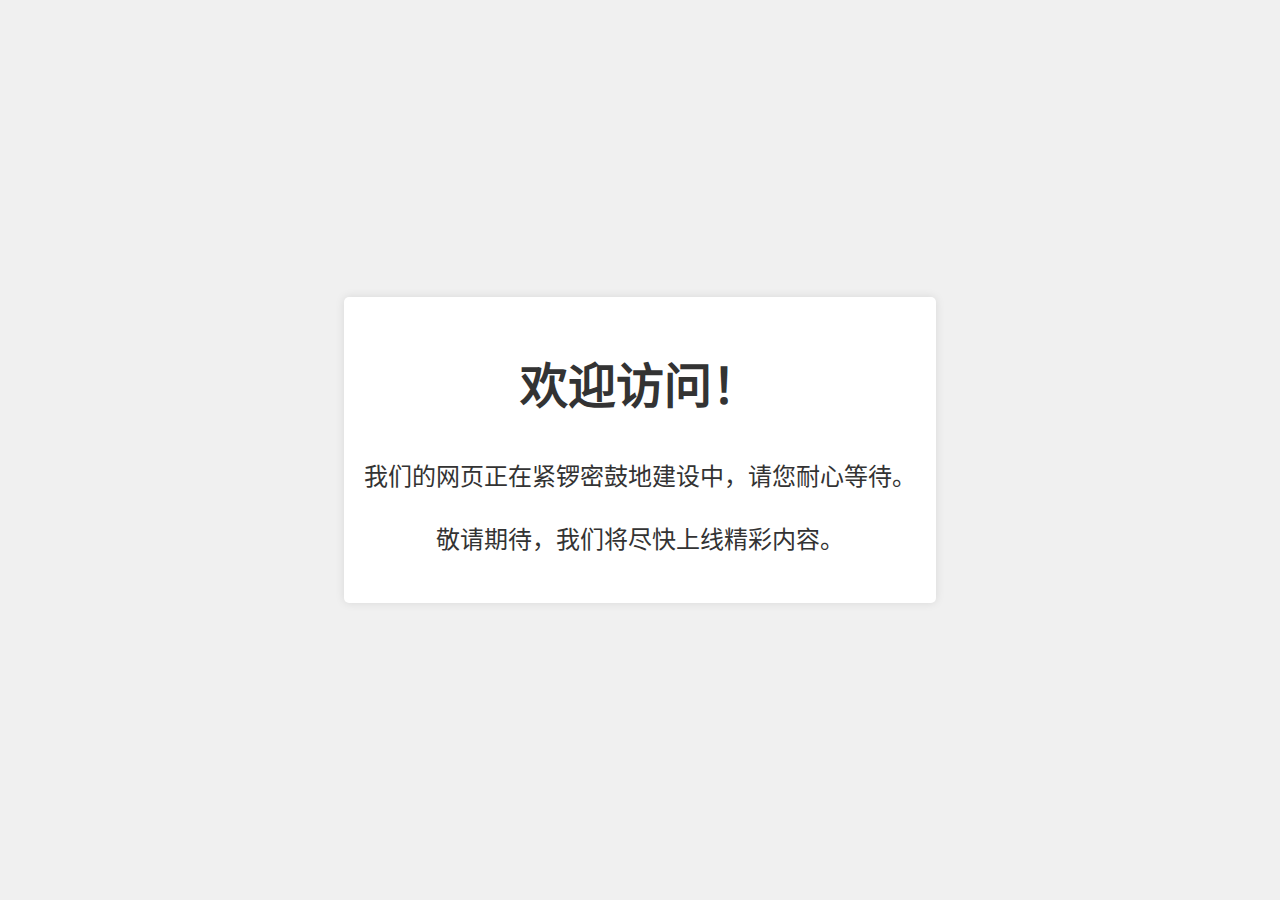
==== index.html @ e60e8233 "index.html" ====
<!DOCTYPE html>
<html lang="zh-CN">
<head>
    <meta charset="UTF-8">
    <meta name="viewport" content="width=device-width, initial-scale=1.0">
    <title>网页建设中</title>
    <style>
        body {
            font-family: 'Arial', sans-serif;
            background-color: #f0f0f0;
            display: flex;
            justify-content: center;
            align-items: center;
            height: 100vh;
            margin: 0;
            padding: 0;
            color: #333;
            font-size: 1.5em;
            line-height: 1.6;
            text-align: center;
        }
        .construction {
            background-color: #fff;
            padding: 20px;
            border-radius: 5px;
            box-shadow: 0 0 10px rgba(0,0,0,0.1);
        }
    </style>
</head>
<body>
    <div class="construction">
        <h1>欢迎访问！</h1>
        <p>我们的网页正在紧锣密鼓地建设中，请您耐心等待。</p>
        <p>敬请期待，我们将尽快上线精彩内容。</p>
    </div>
</body>
</html>
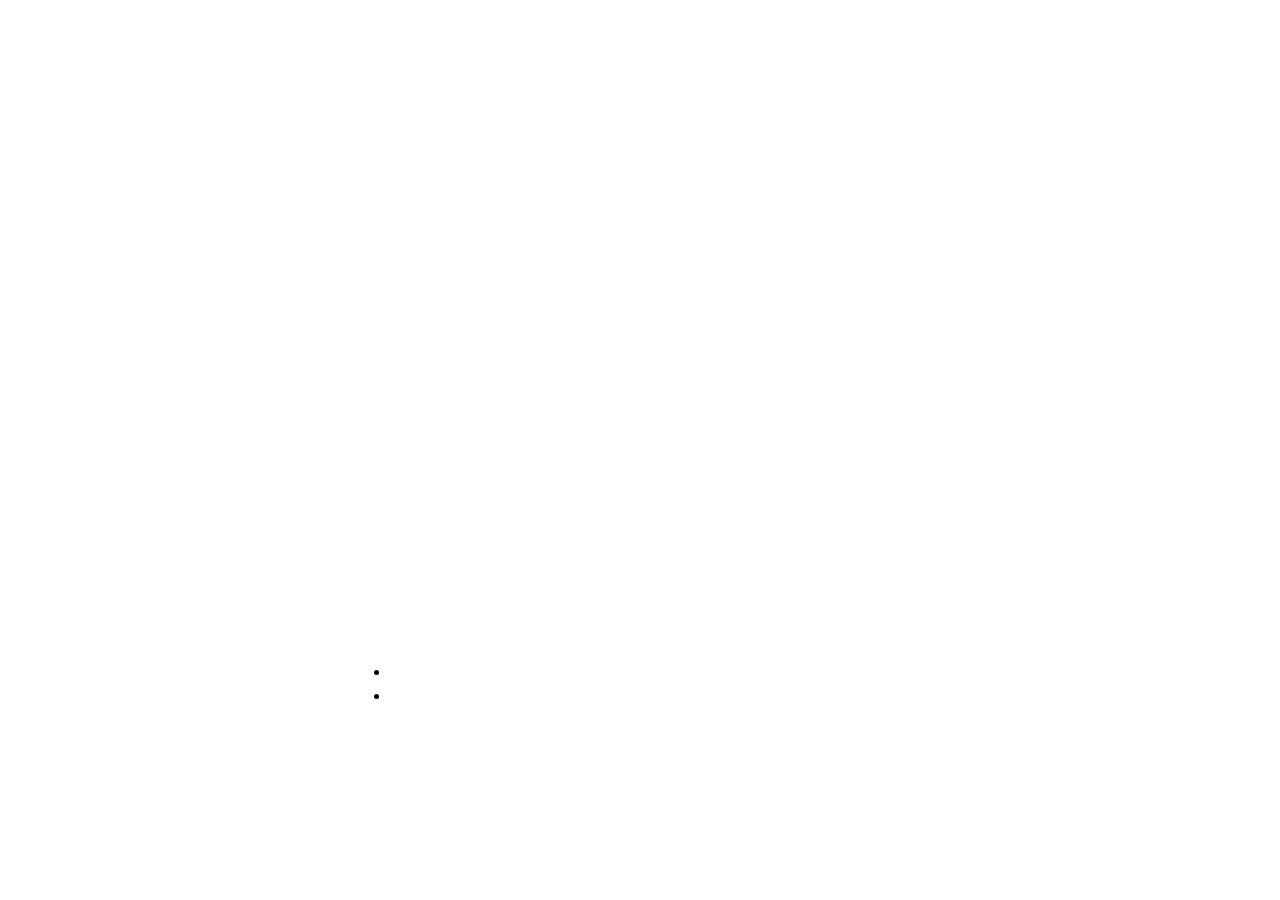
==== commit 7b81b093: "Update index.html" ====
--- a/index.html
+++ b/index.html
@@ -1,37 +1,652 @@
-<!DOCTYPE html>
+﻿<!DOCTYPE html>
 <html lang="zh-CN">
+
+<!-- Mirrored from 1.wazf.top/80/ by HTTrack Website Copier/3.x [XR&CO'2014], Thu, 15 Feb 2024 08:31:25 GMT -->
 <head>
-    <meta charset="UTF-8">
-    <meta name="viewport" content="width=device-width, initial-scale=1.0">
-    <title>网页建设中</title>
-    <style>
+	<meta charset="UTF-8">
+	<title>嘿，生日快乐哟</title>
+
+    <script>
+        //判断客户端设备，选择写入meta
+        function init_viewport(){
+            if(navigator.userAgent.indexOf('Android') != -1){
+                var version = parseFloat(RegExp.$1);
+                if(version>2.3){
+                    var width = window.outerWidth == 0 ? window.screen.width : window.outerWidth;
+                    var phoneScale = parseInt(width)/500;
+                    document.write('<meta name="viewport" content="width=500, minimum-scale = '+ phoneScale +', maximum-scale = '+ phoneScale +', target-densitydpi=device-dpi">');
+                }else{
+                    document.write('<meta name="viewport" content="width=500, target-densitydpi=device-dpi, user-scalable=0">');
+                }
+            }else if(navigator.userAgent.indexOf('iPhone') != -1){
+                var phoneScale = parseInt(window.screen.width)/500;
+                document.write('<meta name="viewport" content="width=500, min-height=750, initial-scale=' + phoneScale +', maximum-scale='+phoneScale+', user-scalable=0" /> ');         //0.75   0.82
+            }else{
+                document.write('<meta name="viewport" content="width=500, height=750, initial-scale=0.64" /> '); //0.75  0.82
+            }
+        }
+        init_viewport();
+    </script> 
+
+	<style>
+		* {
+            padding: 0px;
+            margin: 0px;
+            -webkit-box-sizing: border-box;
+        } 
         body {
-            font-family: 'Arial', sans-serif;
-            background-color: #f0f0f0;
-            display: flex;
-            justify-content: center;
-            align-items: center;
-            height: 100vh;
-            margin: 0;
-            padding: 0;
-            color: #333;
-            font-size: 1.5em;
-            line-height: 1.6;
-            text-align: center;
-        }
-        .construction {
-            background-color: #fff;
-            padding: 20px;
-            border-radius: 5px;
-            box-shadow: 0 0 10px rgba(0,0,0,0.1);
-        }
-    </style>
+            background-color: white;
+        }
+        a {
+            color: white;
+            text-decoration: none; 
+        }
+
+        #div_container { /*最外层div，用于居中兼容PC和移动*/
+            width: 500px;
+            margin: 0px auto; 
+            position: relative; 
+            /*background-color: #FAFAFA;*/
+            font-size: 1em;
+        }
+
+
+        .div_pure_words { /*文字部分的最外层，用于定位*/
+            position: relative;
+            display: none;
+        }
+        .div_pure_words_bg { /*背景设置在这里*/
+            background-repeat: repeat; 
+            background-size: 100%; 
+            background-attachment: fixed; 
+            width: 500px;
+            min-height: 500px; 
+        }
+        .div_pure_words_height {
+            visibility: hidden;
+            padding: 30px; 
+            text-align: justify;  /*为了使文字两端对齐 */
+            white-space: pre-wrap; /*保留换行效果*/
+            font-size: 1.1em;
+            font-family: "Microsoft YaHei","Arial";
+            color: white; 
+        }
+        .div_pw_typed {
+            position: absolute;
+            left: 0;
+            right: 0;  /*4个方向定位使div充满整个画画*/
+            top: 0;
+            bottom: 0;  /*4个方向定位使div充满整个画画*/
+            width: 500px;            
+            background:rgba(255,255,255,0.8); /*半透明效果*/
+            padding: 30px; 
+            text-align: justify;  /*为了使文字两端对齐 */
+        } 
+        #span_pw_typed {
+            width:100%; /*为了使文字两端对齐 */ 
+            white-space:pre-wrap; /*保留换行效果*/ 
+            font-size: 1.1em;
+            font-family: "Microsoft YaHei","Arial";
+        }
+
+
+        #div_start_bg{
+            width: 100%; height: 100%;
+            position: absolute;
+            left: 0px; top: 0px;
+            z-index: 44;
+            background-color: white;
+        }
+	</style>
+
+    <!-- 按钮部分的样式 -->
+    <link type="text/css" rel="stylesheet" href="css/theme_public_btn.css">
+
+
+        
+
+        
+
+     
+
+    <!-- 按需加载，选择此片头时方才加载 -->
+        <link type="text/css" rel="stylesheet" href="css/start_birthdaycake.css"> 
+
+      
+
+     
+
+     
 </head>
+
 <body>
-    <div class="construction">
-        <h1>欢迎访问！</h1>
-        <p>我们的网页正在紧锣密鼓地建设中，请您耐心等待。</p>
-        <p>敬请期待，我们将尽快上线精彩内容。</p>
+    <div id="div_container"> <!-- 最外层div，用于居中兼容PC和移动 --> 
+        <div id="div_start_bg"></div> <!-- 用于遮挡主题，作为片头的背景 -->
+
+                
+
+        <!-- 按需加载，选择此片头时方才加载 -->
+
+
+
+        
+
+
+        <!-- 按需加载，选择此片头时方才加载 -->
+            <div id="div_dbcake"><!-- 用于设置背景 -->
+                <div id="div_dbcake_inner"><!-- 用于存放文字div -->  
+                    <div id="div_dbacke_access">
+                        <h1>生日快乐</h1>
+                        <input id="input_award" type="text" autofocus="autofocus" autofocus="autofocus" placeholder="今天过生日的主角叫什么名字" oninput="show_dbcake_btn()" maxlength="10">
+                        <input id="input_award_btn" type="button" value="点这里打开惊喜" onclick="show_dbcake()">
+                    </div> 
+
+                    <div id="div_dbcake_cake">
+                        <div class="velas">
+                            <div class="fuego"></div>
+                            <div class="fuego"></div>
+                            <div class="fuego"></div>
+                            <div class="fuego"></div>
+                            <div class="fuego"></div>
+                        </div>
+
+                        <svg id="svg_dbcake" version="1.1" x="0px" y="0px" width="200px" height="500px" viewBox="0 0 200 500" enable-background="images/1b3ee5ac82134b09962e06b6a031fd91.gif" xml:space="preserve">
+                            <path fill="#a88679" d="M173.667-13.94c-49.298,0-102.782,0-147.334,0c-3.999,0-4-16.002,0-16.002
+                                c44.697,0,96.586,0,147.334,0C177.667-29.942,177.668-13.94,173.667-13.94z">
+                                <animate id="bizcocho_3" attributeName="d" calcMode="spline" keySplines="0 0 1 1; 0 0 1 1" begin="relleno_2.end" dur="0.3s" fill="freeze" values="
+                                                  M173.667-13.94c-49.298,0-102.782,0-147.334,0c-3.999,0-4-16.002,0-16.002
+                                c44.697,0,96.586,0,147.334,0C177.667-29.942,177.668-13.94,173.667-13.94z
+                                                  ;
+                                                  M173.667,411.567c-47.995,12.408-102.955,12.561-147.334,0
+                                c-3.848-1.089-0.189-16.089,3.661-15.002c44.836,12.66,90.519,12.753,139.427,0.07
+                                C173.293,395.631,177.541,410.566,173.667,411.567z
+                                                  ;
+                                                  M173.667,427.569c-49.795,0-101.101,0-147.334,0c-3.999,0-4-16.002,0-16.002
+                                c46.385,0,97.539,0,147.334,0C177.668,411.567,177.667,427.569,173.667,427.569z
+                                                  " />
+                            </path>
+                            <path fill="#8b6a60" d="M100-178.521c1.858,0,3.364,1.506,3.364,3.363c0,0,0,33.17,0,44.227
+                                c0,19.144,0,57.431,0,76.574c0,10.152,0,40.607,0,40.607c0,1.858-1.506,3.364-3.364,3.364l0,0c-1.858,0-3.364-1.506-3.364-3.364c0,0,0-30.455,0-40.607c0-19.144,0-57.432,0-76.575c0-11.057,0-44.226,0-44.226C96.636-177.015,98.142-178.521,100-178.521
+                                L100-178.521z">
+                                <animate id="relleno_2" attributeName="d" calcMode="spline" keySplines="0 0 1 1; 0 0 1 1; 0 0 0.58 1" begin="bizcocho_2.end" dur="0.5s" fill="freeze" values="
+                                                  M100-178.521c1.858,0,3.364,1.506,3.364,3.363c0,0,0,33.17,0,44.227
+                                c0,19.144,0,57.431,0,76.574c0,10.152,0,40.607,0,40.607c0,1.858-1.506,3.364-3.364,3.364l0,0c-1.858,0-3.364-1.506-3.364-3.364c0,0,0-30.455,0-40.607c0-19.144,0-57.432,0-76.575c0-11.057,0-44.226,0-44.226C96.636-177.015,98.142-178.521,100-178.521
+                                L100-178.521z
+                                                  ;
+                                                  M100,267.257c1.858,0,3.364,1.506,3.364,3.363c0,0,0,33.17,0,44.227
+                                c0,19.143,0,57.43,0,76.574c0,10.151,0,40.606,0,40.606c0,1.858-1.506,3.364-3.364,3.364l0,0c-1.858,0-3.364-1.506-3.364-3.364
+                                c0,0,0-30.455,0-40.606c0-19.145,0-57.432,0-76.576c0-11.057,0-44.225,0-44.225C96.636,268.763,98.142,267.257,100,267.257
+                                L100,267.257z
+                                                  ;
+                                                  M93.928,405.433c-0.655,6.444-0.102,9.067,2.957,11.798c0,0,8.083,5.571,16.828,3.503
+                                c18.629-4.406,43.813,6.194,50.792,7.791c14.75,3.375,9.162,6.867,9.162,6.867c-2.412,2.258-58.328,0-73.667,0l0,0
+                                c-1.858,0-69.995,2.133-73.667,0c0,0-3.337-2.439,6.172-5.992c11.375-4.25,52.875,8.822,47.139-9.442
+                                c-6.333-20.167,5.226-21.514,5.226-21.514c3.435-0.915,12.78-6.663,10.923-0.546L93.928,405.433z
+                                                  ;
+                                                  M102.242,427.569c5.348,0,14.079,0,17.462,0c0,0,17.026,0,27.504,0
+                                c19.143,0,20.39-3.797,26.459,0c3,1.877,0,7.823,0,7.823c-2.412,2.258-58.328,0-73.667,0l0,0c-1.858,0-67.187,0-73.667,0
+                                c0,0-4.125-4.983,0-7.823c5.201-3.58,16.085,0,23.725,0c8.841,0,20.762,0,20.762,0c3.686,0,8.597,0,19.511,0H102.242z
+                                                  " />
+                            </path>
+                            <path fill="#a88679" d="M173.667-15.929c-46.512,0-105.486,0-147.334,0c-3.999,0-4-16.002,0-16.002
+                                c43.566,0,97.96,0,147.334,0C177.667-31.931,177.666-15.929,173.667-15.929z">
+                                <animate id="bizcocho_2" attributeName="d" calcMode="spline" keySplines="0 0 1 1; 0 0 1 1; 0.25 0 0.58 1" begin="relleno_1.end" dur="0.5s" fill="freeze" values="
+                                                  M173.667-15.929c-46.512,0-105.486,0-147.334,0c-3.999,0-4-16.002,0-16.002
+                                c43.566,0,97.96,0,147.334,0C177.667-31.931,177.666-15.929,173.667-15.929z
+                                                  ;
+                                                  M173.434,445.393c-47.269,8.001-105.245,8.001-147.334,0c-3.929-0.747-0.692-16.543,3.243-15.824
+                                c43.828,8.001,92.165,8.001,140.739,0C174.029,428.918,177.377,444.726,173.434,445.393z
+                                                  ;
+                                                  M173.667,449.514c-47.576-5.454-102.799-5.744-147.333,0c-3.966,0.512-3.938-15.297,0-16.002
+                                c43.683-7.823,97.646-8.026,147.333,0C177.616,434.15,177.642,449.969,173.667,449.514z
+                                                  ;
+                                                  M173.667,451.394c-49.298,0-102.782,0-147.334,0c-3.999,0-4-16.002,0-16.002
+                                c44.697,0,96.586,0,147.334,0C177.667,435.392,177.668,451.394,173.667,451.394z
+                                                  " />
+                            </path>
+                            <path fill="#8b6a60" d="M101.368-73.685c0,12.164,0,15.18,0,28.519c0,22.702,0-13.661,0,8.304c0,14.48,0,18.233,0,30.512
+                                c0,1.753-2.958,1.847-2.958,0c0-12.68,0-16.277,0-30.401c0-21.983,0,11.66,0-8.305c0-13.027,0-15.992,0-28.628
+                                C98.411-75.883,101.368-75.592,101.368-73.685z">
+                                <animate id="relleno_1" attributeName="d" calcMode="spline" keySplines="0 0 1 1; 0 0 1 1; 0 0 0.6 1" begin="bizcocho_1.end" dur="0.5s" fill="freeze" values="
+                                                  M101.368-73.685c0,12.164,0,15.18,0,28.519c0,22.702,0-13.661,0,8.304c0,14.48,0,18.233,0,30.512
+                                c0,1.753-2.958,1.847-2.958,0c0-12.68,0-16.277,0-30.401c0-21.983,0,11.66,0-8.305c0-13.027,0-15.992,0-28.628
+                                C98.411-75.883,101.368-75.592,101.368-73.685z
+                                                  ;
+                                                  M101.368,350.885c0,12.164,0,65.18,0,78.518c0,22.703,0-33.66,0-11.695c0,14.48,0,28.232,0,40.512
+                                c0,1.753-2.958,1.847-2.958,0c0-12.68,0-26.277,0-40.402c0-21.982,0,31.66,0,11.695c0-13.027,0-65.992,0-78.627
+                                C98.411,348.686,101.368,348.977,101.368,350.885z
+                                                  ;
+                                                  M128.38,447.567c37.626,6.312,39.303,13.658,26.833,12.833c-22.653-1.499-13.636-0.831-23.302-0.831
+                                c-14.48,0-17.884,0-30.163,0c-2.087,0-2.068,0-3.915,0c-13.333,0-8.963,0-23.088,0c-11.668,0-14.062,5.995-27.532,1.164
+                                c-12.629-4.529,38.667-3.167,46.833-17.333C100.077,432.94,105.546,443.736,128.38,447.567z
+                                                  ;
+                                                  M173.667,451.394c2.875,0,2.997,9.257,0,9.131c-22.662-0.956-32.09-0.956-41.756-0.956
+                                c-14.48,0-17.884,0-30.163,0c-2.087,0-2.068,0-3.915,0c-13.333,0-8.963,0-23.088,0c-11.668,0-34.99-0.294-48.412,1.831
+                                c-4.109,0.65-3.01-10.006,0-10.006C37.129,451.394,149.379,451.394,173.667,451.394z
+                                                  " />
+                            </path>
+                            <path fill="#a88679" d="M173.667,21.571c-33.174,0-111.467,0-147.334,0c-4,0-4-16.002,0-16.002c39.836,0,105.982,0,147.334,0
+                                C177.668,5.569,177.667,21.571,173.667,21.571z">
+                                <animate id="bizcocho_1" attributeName="d" calcMode="spline" keySplines="0 0 1 1; 0 0 1 1; 0 0 1 1; 0.25 0 1 1; 0 0 1 1; 0.25 0 0.6 1" begin="indefinite" dur="0.8s" fill="freeze" values="
+                                                  M173.667,21.571c-33.174,0-111.467,0-147.334,0c-4,0-4-16.002,0-16.002c39.836,0,105.982,0,147.334,0
+                                C177.668,5.569,177.667,21.571,173.667,21.571z
+                                                  ;
+                                                  M173.667,459.569c-33.197,16.002-110.782,16.002-147.334,0c-3.664-1.604,1.614-15.617,5.337-14.153
+                                c40.702,16.002,94.289,16.104,136.505,0.103C171.917,444.1,177.271,457.832,173.667,459.569z
+                                                  ;
+                                                  M171.817,475.571c-39.361-3.001-105.438-2.571-143.556,0c-3.991,0.27-7.377-14.736-3.387-15.014
+                                c41.553-2.888,104.421-3.121,150.51-0.233C179.378,460.574,175.806,475.875,171.817,475.571z
+                                                  ;
+                                                  M171.817,459.564c-38.8-12.188-104.504-13.762-143.556,0c-3.772,1.329-7.961-12.604-4.178-13.905
+                                c40.864-14.064,105.114-15.52,151.918-0.973C179.822,445.874,175.634,460.762,171.817,459.564z
+                                                  ;
+                                                  M173.667,475.571c-46.376-5.005-105.924-4.003-147.334,0c-3.981,0.385-3.479-15.421,0.479-16.002
+                                c43.087-6.327,97.705-7.083,146.855,0.438C177.621,460.613,177.644,476,173.667,475.571z
+                                                  ;
+                                                  M173.667,474.117c-46.376,1.866-105.638,2.01-147.334,0c-3.995-0.192-3.52-16.144,0.479-16.002
+                                c43.794,1.55,96.341,1.541,145.723,0C176.532,457.99,177.663,473.956,173.667,474.117z
+                                                  ;
+                                                  M173.667,475.571c-46.512,0-105.486,0-147.334,0c-3.999,0-4-16.002,0-16.002c43.566,0,97.96,0,147.334,0
+                                C177.667,459.569,177.666,475.571,173.667,475.571z
+                                                  " />
+                            </path>
+                            <path fill="#fefae9" d="M104.812,113.216c0,3.119-2.164,5.67-4.812,5.67c-2.646,0-4.812-2.551-4.812-5.67c0-5.594,0-16.782,0-22.375
+                            c0-5.143,0-15.427,0-20.568c0-7.333,0-21.998,0-29.33c0-5.523,0-16.569,0-22.092c0-3.295,0-9.885,0-13.181
+                            C95.188,2.551,97.353,0,100,0c2.648,0,4.812,2.551,4.812,5.669c0,3.248,0,9.743,0,12.991c0,5.428,0,16.284,0,21.711
+                            c0,7.618,0,22.854,0,30.472c0,4.952,0,14.854,0,19.807C104.812,96.292,104.812,107.576,104.812,113.216z">
+                                <animate id="crema" attributeName="d" calcMode="spline" keySplines="0 0 1 1; 0 0 1 1; 0 0 1 1; 0.25 0 1 1; 0 0 1 1; 0 0 0.58 1" begin="bizcocho_3.end" dur="2s" fill="freeze" values="
+                                                  M104.812,113.216c0,3.119-2.164,5.67-4.812,5.67c-2.646,0-4.812-2.551-4.812-5.67c0-5.594,0-16.782,0-22.375
+                            c0-5.143,0-15.427,0-20.568c0-7.333,0-21.998,0-29.33c0-5.523,0-16.569,0-22.092c0-3.295,0-9.885,0-13.181
+                            C95.188,2.551,97.353,0,100,0c2.648,0,4.812,2.551,4.812,5.669c0,3.248,0,9.743,0,12.991c0,5.428,0,16.284,0,21.711
+                            c0,7.618,0,22.854,0,30.472c0,4.952,0,14.854,0,19.807C104.812,96.292,104.812,107.576,104.812,113.216z
+                                                  ;
+                                                  M104.812,405.897c0,3.119-2.164,5.67-4.812,5.67c-2.646,0-4.812-2.551-4.812-5.67c0-5.594,0-16.782,0-22.376
+                            c0-5.143,0-15.426,0-20.568c0-7.332,0-21.997,0-29.33c0-5.522,0-16.568,0-22.092c0-3.295,0-9.885,0-13.181
+                            c0-3.118,2.165-5.669,4.812-5.669c2.648,0,4.812,2.551,4.812,5.669c0,3.247,0,9.743,0,12.991c0,5.428,0,16.283,0,21.711
+                            c0,7.618,0,22.854,0,30.473c0,4.951,0,14.854,0,19.807C104.812,388.972,104.812,400.256,104.812,405.897z
+                                                  ;
+                                                  M111.873,411.567c-3.119,0-9.226,0-11.874,0c-2.646,0-7.748,0-10.867,0c-7.086,0-12.698,0-18.292,0
+                            c-6.592,0-12.871,7.371-19.166,3.008c-10.043-6.961-7.776-10.169,2.991-17.745c12.61-8.873,27.713,1.994,25.919-7.531
+                            c-2.589-13.742,11.008-14.513,11.365-17.789c0.441-4.051,4.235-11.107,8.051-8.175c3.113,2.393,1.007,8.008,0,13.159
+                            c-1.871,9.569,8.058,2.113,9.494,14.155c2.592,21.732,21.184-0.675,29.309,7.976c5.216,5.553,18.413,5.552,15.426,12.942
+                            c-3.131,7.745-15.825-4.369-23.8,2.903C126.261,418.271,118.301,411.567,111.873,411.567z
+                                                  ;
+                                                  M111.873,411.567c-3.119,0-9.226,0-11.874,0c-2.646,0-9.734,4.069-12.853,4.069
+                            c-7.086,0-10.712-4.069-16.306-4.069c-6.592,0-12.12,6.013-19.166,3.008c-7.053-3.008-7.458,2.026-18.659,1.165
+                            c-6.832-0.525-7.522-3.034-7.533-6.265c-0.037-10.336,22.073-2.452,36.613-2.628c10.234-0.124,19.856-1.439,37.905-2.102
+                            c16.642-0.61,32.699,1.552,46.009,1.927c12.438,0.351,29.663-8.99,31.532,3.315c0.773,5.093-5.605,3.342-11.211,9.579
+                            c-5.093,5.667-7.59-4.605-12.965-3.832c-8.269,1.189-14.962-8.537-22.937-1.265C126.261,418.271,118.301,411.567,111.873,411.567z
+                                                  ;
+                                                  M110.946,413.652c-2.904-1.137-8.405-2.748-12.446-0.97c-6.099,2.685-7.273,10.358-13.253,8.242
+                            c-7.843-2.775-8.953-5.008-14.546-5.01c-24.653-0.011-4.849,26.507-18.264,26.507c-12.377,0,5.791-33.537-19.422-26.682
+                            c-7.703,2.095-9.806-0.942-9.817-4.173c-0.037-10.336,24.357-4.544,38.897-4.72c10.234-0.124,19.856-1.439,37.905-2.102
+                            c16.642-0.61,32.699,1.552,46.009,1.927c12.438,0.351,28.973-8.865,31.532,3.315c1.449,6.896,0.318,15.624-3.874,15.624
+                            c-7.619,0-1.788-15.192-19.243-7.111c-7.581,3.51-15.963-9.738-26.669,1.066C120.644,426.744,118.381,416.561,110.946,413.652z
+                                                  ;
+                                                  M111.547,413.9c-2.969-0.956-8.775-0.949-13.167-0.5c-14.667,1.5-8.325,16.508-14.667,16.666
+                            c-6.667,0.166-0.167-13.5-13.013-14.151c-30.471-1.545-5.572,46.651-18.987,46.651c-12.377,0,10.333-50.166-18.667-44.5
+                            c-7.835,1.531-9.537-1.417-9.548-4.647c-0.037-10.336,23.675-5.177,38.215-5.353c10.234-0.124,20.618-1.671,38.667-2.333
+                            c16.642-0.61,32.023,1.458,45.333,1.833c12.438,0.351,33.819-8.431,33.199,4.001c-0.532,10.666,0.414,26.166-5.245,25.833
+                            c-7.606-0.447-2.954-31.5-19.243-18.899c-7.985,6.177-17.658-5.969-27.377,5.732C118.88,434.066,121.38,417.067,111.547,413.9z
+                                                  ;
+                                                  M111.547,415.233c-6.667-0.834-9.667,4.667-13.833,3.333c-19.649-6.291-8.158,22.176-14.5,22.334
+                            c-6.667,0.166,2.833-18-13.333-22.167c-29.544-7.615-9.667,43.833-20.167,43.833c-10.333,0,8.004-55.006-16.833-39
+                            c-7.5,4.833-9.508-3.78-9.299-7.004c0.799-12.329,23.592-7.153,38.132-7.329c10.234-0.124,20.238-1.505,38.287-2.167
+                            c16.642-0.61,32.903,1.125,46.213,1.5c12.438,0.351,35.058-5.579,31.863,6.451c-5.532,20.833,1.25,28.216-4.409,27.883
+                            c-7.606-0.447-6.058-37.895-20.62-23.333c-10.167,10.166-15.972-0.747-25,12C119.547,443.568,121.798,416.515,111.547,415.233z
+                                                  " />
+                            </path>
+                            <rect x="10" y="475.571" fill="#fefae9" width="180" height="4" />
+                        </svg>  
+                    </div>
+
+                    <div id="div_dbcake_wish">
+                        <div class="div_dbcake_text">
+                            <h1>happy birthday!</h1>
+                            <p>生日快乐！愿您的生活如同这特殊的日子一样精彩纷呈，愿您的人生道路上洒满喜悦、成功和健康。</p>
+                        </div> 
+                        <ul>
+                            <li onclick="dbcake_go_next()">我喜欢</li>
+                            <li onclick="dbcake_show_note()">不喜欢</li>
+                        </ul>
+                        <div id="div_wish_note" onclick="dbcake_hide_note()">
+                            <img src="images/emoji_wulian.jpg" alt=""><br>
+                            不能不喜欢，哈哈 
+                            <div id="div_wish_note_close">✖</div>
+                        </div>
+                    </div>
+                </div>
+            </div>  
+
+
+
+        
+
+
+                
+  
+        <!-- 以上是动画和视频片头  以上是动画和视频片头  以上是动画和视频片头  以上是动画和视频片头 -->
+        <!-- 以上是动画和视频片头  以上是动画和视频片头  以上是动画和视频片头  以上是动画和视频片头 -->
+        <!-- 以上是动画和视频片头  以上是动画和视频片头  以上是动画和视频片头  以上是动画和视频片头 -->
+        <!-- 以上是动画和视频片头  以上是动画和视频片头  以上是动画和视频片头  以上是动画和视频片头 -->
+        <!-- 以上是动画和视频片头  以上是动画和视频片头  以上是动画和视频片头  以上是动画和视频片头 -->
+
+
+
+
+
+
+        <div class="div_pure_words"> <!-- 文字部分的最外层，用于定位 -->
+            <div class="div_pure_words_bg"><!-- 背景设置在这里 -->
+                <div class="div_pure_words_height"> 
+                    <!-- 正文的内容复制到这里面，撑开整个文档的高度 -->
+                </div>
+            </div> 
+            <div class="div_pw_typed"> <!-- 正文部分，绝对定位 --> 
+                <span id="span_pw_typed"></span>
+            </div> 
+        </div>
+
+
+
+
+
+        
+
+
+        
+        <div id='div_btn_container'> <!-- 按钮部分的最外层，处于文档流之中 -->
+            <div id="div_btn_inner"> <!-- 按钮部分内层，用于定位 -->
+
+                <div class='div_music_tips'></div>
+                <div class="div_btn" id="div_music" onclick="music_switch()"> <!-- 音乐按钮部分 -->
+                    <img id='img_music' src='images/music_note_big.html' style='-webkit-animation:music_play_rotate 1s linear infinite'> 
+                    <audio id="audio_music" autoplay="autoplay" loop="loop">
+                        <source type="audio/mpeg"/>  
+                        <!-- 您的浏览器不支持播放音乐 -->
+                    </audio>
+                </div>
+
+                <div class='div_record_tips'></div>
+                <div class="div_btn" id="div_record" onclick="record_switch()"> <!-- 录音按钮部分 -->
+                    语音
+                    <audio id="audio_record" loop="loop">
+                        <source type="audio/mpeg"/>  
+                        <!-- 您的浏览器不支持播放音乐 -->
+                    </audio>
+                </div>
+                
+                <!-- 只在提交状态显示 只在提交状态显示 只在提交状态显示 只在提交状态显示 -->
+                <div class="div_btn" id='div_support'>
+                        <a href="https://github.com/zhangsong0802/"><span>更多</span></a>
+                    </div>  
+                <!-- 只在提交状态显示 只在提交状态显示 只在提交状态显示 只在提交状态显示 -->
+
+                <!-- 只在未提交状态显示 只在未提交状态显示 只在未提交状态显示 只在未提交状态显示 -->
+                  
+                <!-- 只在未提交状态显示 只在未提交状态显示 只在未提交状态显示 只在未提交状态显示 -->
+            </div> 
+        </div>
     </div>
+
+
+
+
+
+
+
+    <script src="js/jquery-2.0.3.min.js"></script>
+    <script src="js/typed.min.js"></script>
+    <script src="js/support_upload_as.js"></script>
+    <script src="js/jweixin-1.2.0.js"></script>
+    <script>
+        var window_height=$(window).height();
+        console.log('window_height ->'+window_height);
+
+        var theme='pure_words';
+        console.log('theme ->'+theme);
+        var theme_content={"pure_words_content":"\u4eca\u5929\u662f\u4f60\u7684\u751f\u65e5\ud83c\udf82\r\n\r\n\u5c0f\u5c0f\u7684\u793c\u7269\r\n\r\n\u4ee3\u8868\u7740\u6211\u7684\u60c5\u8c0a\r\n\r\n\u613f\u4f60\u559c\u6b22\r\n\r\n\u518d\u9001\u4e0a\u6211\u6d53\u6d53\u7684\u795d\u798f\r\n\r\n\u613f\u751c\u751c\u871c\u871c\u5c5e\u4e8e\u4f60\u7684\u751f\u65e5\r\n\r\n\u5c5e\u4e8e\u4f60\u6240\u6709\u7684\u65e5\u5b50\r\n\r\n\u4f60\u53c8\u957f\u5927\u4e86\u4e00\u5c81\r\n\r\n\u8981\u66f4\u5e78\u798f\u54e6","typed_bool":"typed_y","cursor_char":"cursor_heart","bg_style_pure_words":"bg_opacity","bg_img":"https://txmov2.a.yximgs.com/ufile/atlas/NTIwNTg3OTczNzEwMDQxMDcwOF8xNjA0ODM2NTQ5OTMx_2.jpg","simple_page_content":"","video_page_content":""};
+        console.log(theme_content);
+
+        var music_json={"music_select":"m_online","m_online_id":"1","m_online_url":"https://sf6-cdn-tos.douyinstatic.com/obj/ies-music/6861157645492243213.mp3","m_upload_name":"null","m_upload_url":"null"};
+        console.log(music_json);
+        var record_json={"record_bool":"r_false","r_wechat_time":"null","r_wechat_url":"null","r_wechat_amr":"null"};
+        console.log(record_json);
+        var signPackage={"appid":"wx47f716bdd7699533","timestamp":1586224114,"nonceStr":"MTIwOgN2uePCrfed","url":"http:\/\/www.makusi.cn\/Home\/Play\/play_show\/ws\/YGdpmGpk","signature":"25b0fdd38c2e3949cd038c7990ff9576864cb8fd","rawString":"jsapi_ticket=sM4AOVdWfPE4DxkXGEs8VHINcjHJVwMsFjJyfreRy7CV14waRxITvq43menDTy9W1e6Nqdwl5Jey_sJOmY0dYQ&noncestr=MTIwOgN2uePCrfed&timestamp=1586224114&url=http:\/\/www.makusi.cn\/Home\/Play\/play_show\/ws\/YGdpmGpk"};
+
+        var main_title='嘿，生日快乐哟';
+        // console.log(main_title);
+        if(main_title=='' || main_title=='null'){  //允许标题为空
+            document.title='慢慢喜欢你';
+        } 
+        // console.log(""); 
+
+
+        var pure_words_content=theme_content['pure_words_content'];
+        var str_cursorChar; 
+        var typed_bool;
+
+        var interval_pw_height;
+        var height_div_pw=$(".div_pure_words_height").height();
+        function init_pure_words(){
+            //允许内容为空时直接展示，不设置为随机内容，用于空主题
+            if(typeof(pure_words_content)=='undefined'){ //处理全新作品
+                var array_str_temp=[];
+                random_text_array(array_str_temp,12); //获取随机的模板文字
+                // array_str_temp.push('你现在看到的只是案例，文字是可以自定义哒，6000字以下');
+                pure_words_content=array_str_temp.join('\r\r');
+            }
+            $(".div_pure_words_height").html(pure_words_content+'22222');  //初始化复制内容，撑开文档高度            
+            
+            // 初始化设置div的bg图片 初始化设置div的bg图片
+            if(typeof(theme_content['bg_style_pure_words'])!='undefined' && theme_content['bg_style_pure_words']=='bg_opacity'){
+                if(typeof(theme_content['bg_img'])!='undefined' && theme_content['bg_img']!=''){                    
+                    $(".div_pure_words_bg").css({"background-image": "url("+theme_content['bg_img']+")"});
+                }
+            } 
+
+            //以下是打字效果的js 
+            if(typeof(theme_content['cursor_char'])!='undefined' && theme_content['cursor_char']!=''){
+                switch(theme_content['cursor_char']){ //设置打字光标的样式
+                    case 'cursor_heart':
+                        str_cursorChar='❤';
+                        break;
+                    case 'cursor_sub':
+                        str_cursorChar='_';
+                        break;
+                    case 'cursor_music':
+                        str_cursorChar='♫';
+                        break;
+                    case 'cursor_star':
+                        str_cursorChar='★';
+                        break;
+                    case 'cursor_sun':
+                        str_cursorChar='☀';
+                        break;
+                    default:
+                        str_cursorChar='|';
+                }
+            }else{ //处理全新作品，默认显示打字效果
+                str_cursorChar='❤';
+            }
+            
+            //判断用户有没有选择打字效果
+            if(typeof(theme_content['typed_bool'])!='undefined' && theme_content['typed_bool']!=''){
+                typed_bool= theme_content['typed_bool']=='typed_y' ? true : false;                  
+            }else{
+                typed_bool=false; //默认显示打字效果
+            } 
+            // console.log(typed_bool);
+        
+            display_pure_words(); 
+            $(".div_pure_words").fadeIn();
+            
+            interval_pw_height=setInterval(function(){
+                console.log('div_pure_words_height -> '+$('.div_pure_words_height').height());
+                var least_height_div_pw=$('.div_pure_words_height').height();
+                if(least_height_div_pw>height_div_pw){
+                    height_div_pw=least_height_div_pw;
+                }else{
+                    clearInterval(interval_pw_height);
+                    $(".div_pure_words_height").height(least_height_div_pw+100);
+                    if($(".div_pure_words_height").height()<window_height){
+                        $(".div_pure_words_height").height(window_height); //不能小于窗口的高度
+                        console.log('let us be high as window');
+                    } 
+                }
+            },100);
+        }
+
+        
+        function display_pure_words(){
+            if(typed_bool){ 
+                var typed_pure_words = new Typed('#span_pw_typed', {
+                    strings: [pure_words_content], //输入内容, 支持html标签
+                    typeSpeed: 120, //打字速度
+                    cursorChar: str_cursorChar,//替换光标的样式
+                    contentType: 'html', //值为html时，将打印的文本标签直接解析html标签
+                    onComplete: function(abc){
+                                // console.log(abc); 
+                                console.log('finished typing words'); 
+                                // console.log($('#span_pw_typed').height()-$(".div_pure_words_height").height());
+                            },
+                });
+            }else{
+                //如果不需要打字效果就直接显示
+                $("#span_pw_typed").html(pure_words_content).fadeIn(); 
+            }
+            init_attachment();
+        } 
+
+
+        function random_text_array(temp_array,length){  //获取随机的模板文字
+            console.log('random_text_array');
+            var random_array=[];
+            while(random_array.length<length){
+                // var random_num=Math.floor(Math.random()*(array_as_pics.length-0))+0;
+                var random_num=Math.floor(Math.random()*(array_as_words_love.length)); //随机取值 
+                if(random_array.indexOf(random_num)==-1){
+                    random_array.push(random_num);
+                }
+            }
+            // console.log(random_array);
+            for(var i=0; i<length; i++){  
+                temp_array.push(array_as_words_love[random_array[i]]); //获取随机的模板文字
+            }
+        }         
+        
+    </script>
+
+
+
+
+
+
+
+        
+
+     <!-- 按需加载，选择此片头时方才加载 -->
+    
+
+    <script> 
+        var start_content={"dbcake_question":"\u795d\u4eca\u5929\u7684\u5c0f\u53ef\u7231\u751f\u65e5\u5feb\u4e50\u54df \u7b54\u6848\u597d\u7684","dbcake_answer":"\u597d\u7684","dbcake_title":"","dbcake_wishes":"","bg_style":"bg_custom","bg_img":"https://txmov2.a.yximgs.com/ufile/atlas/NTIwNTg3OTczNzEwMDQxMDcwOF8xNjA0ODM2NTQ5OTMx_2.jpg","img_src":""}; //可能为null
+        console.log(start_content); 
+
+        var start_id;
+        $(function(){
+            //此事件为触发互动创意
+            start_id='birthdaycake'; //可能为null
+            init_start(start_id);
+        });
+        
+        function init_start(start_id){ 
+            console.log('init_start ->'+start_id);
+            switch(start_id){
+                case 'loveformat':
+                    $('.div_loveformat').show();
+                    init_loveformat();
+                    break;
+                case 'hearttree':
+                    $('#div_hearttree').show();
+                    init_hearttree();
+                    break;
+                case 'courage':
+                    $('#div_courage').show();
+                    init_courage();
+                    break;
+                case 'birthdaycake':
+                    $('#div_dbcake').show();
+                    init_birthdaycake();
+                    break;
+                case 'intersect':
+                    $('#div_intersect').show();
+                    init_intersect();
+                    break;
+                case 'onlyyou':
+                    $('#div_onlyyou').show();
+                    init_onlyyou();
+                    break;
+                default:
+                    init_theme(); 
+            }
+        } 
+
+        //开始动画主体部分
+        function init_theme(){
+            console.log('init_theme');
+            $('#div_start_bg').fadeOut();
+            init_pure_words();            
+        }
+
+    </script>
+
+
+
+
+    
+
+        
+
+    
+
+    <!-- 按需加载，选择此片头时方才加载 -->
+        <script src="js/start_birthdaycake.js"></script>
+
+     
+
+
+            
+
+
+
+    <script> 
+        var attachment='null'; //可能为null
+        var attached_content={"bool_save":false}; //可能为null
+        console.log(attached_content); 
+       
+        function init_attachment(){  //开始attachment
+            console.log('init_attachment ->'+attachment);
+            switch(attachment){
+                case 'timer':
+                    init_at_timer();
+                    break;
+                default:
+                    return; 
+            }
+        } 
+    </script>
+
+    
+
+
+    <script src='js/jweixin-1.2.0.js'></script>
+	<script src='js/theme_common.js'></script> <!-- 音乐控制和微信设置等公共部分js外部引入 -->
+
+
+
+
+
 </body>
+
+<!-- Mirrored from 1.wazf.top/80/ by HTTrack Website Copier/3.x [XR&CO'2014], Thu, 15 Feb 2024 08:31:35 GMT -->
 </html>
